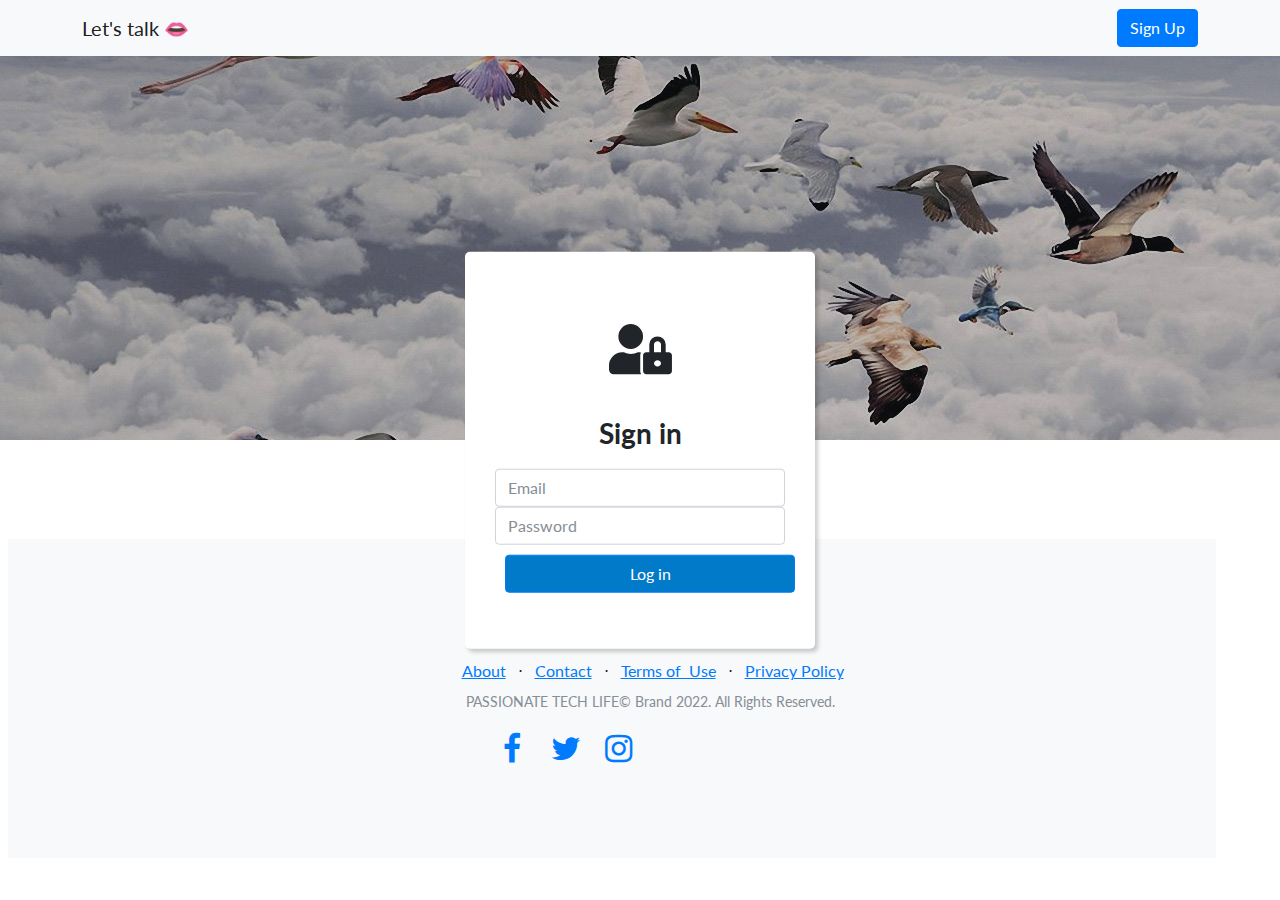
==== web/index.html @ 8ab5235d "brand name added and about us add on help" ====
<!DOCTYPE html>
<html>

<head>
    <meta charset="utf-8">
    <meta name="viewport" content="width=device-width, initial-scale=1.0, shrink-to-fit=no">
    <title>Login - Let's talk 👄</title>
    <link rel="stylesheet" href="assets/bootstrap/css/bootstrap.min.css">
    <link rel="stylesheet" href="https://fonts.googleapis.com/css?family=Lato:300,400,700,300italic,400italic,700italic">
    <link rel="stylesheet" href="assets/fonts/fontawesome-all.min.css">
    <link rel="stylesheet" href="assets/fonts/font-awesome.min.css">
    <link rel="stylesheet" href="assets/fonts/fontawesome5-overrides.min.css">
    <link rel="stylesheet" href="assets/css/Login-screen.css">
    <link rel="stylesheet" href="assets/css/Signup-page-with-overlay.css">
</head>

<body>
    <nav class="navbar navbar-light navbar-expand bg-light navigation-clean">
        <div class="container"><a class="navbar-brand" href="#">Let's talk 👄</a><button data-bs-toggle="collapse" class="navbar-toggler" data-bs-target="#navcol-1"></button>
            <div class="collapse navbar-collapse" id="navcol-1"><a class="btn btn-primary ms-auto" role="button" href="Signup.html">Sign Up</a></div>
        </div>
    </nav>
    <header class="text-center text-white masthead" style="background:url('assets/img/48.jpg')no-repeat center center;background-size:cover;"><div class="overlay"></div></header>
    <div>
        <form class="login-one-form" action="NewServlet" method="post">
            <div class="col">
                <div class="login-one-ico"><i class="fas fa-user-lock" id="lockico"></i></div>
                <div class="form-group mb-3">
                    <div>
                        <h3 id="heading">Sign in</h3>
                    </div>
                    <input class="form-control" type="email" name="email" placeholder="Email">
                    <input class="form-control" type="password" name="pass" placeholder="Password">
                    <button class="btn btn-primary" id="button" style="background-color:#007ac9;" type="submit">Log in</button>
                </div>
            </div>
        </form>
    </div>
    <div class="row"></div>
    <div style="height: 67px;">
        <div class="row" style="height: 91px;"></div>
    <footer class="bg-light footer" style="height: 318.8px;margin: 8px;padding: 120px 50px;width: 1207.6px;">
        <div class="row" style="height: 73.8px;width: 1210.6px;">
            <div class="col-3 col-sm-5 col-md-5 col-lg-4 col-xxl-10 offset-sm-0 offset-md-1 offset-lg-3 offset-xl-4 offset-xxl-5 text-center text-lg-start my-auto h-100" style="width: 953.5px;height: 100.8px;">
                <ul class="list-inline mb-2">
                    <li class="list-inline-item"><a href="#">About</a></li>
                    <li class="list-inline-item"><span>⋅</span></li>
                    <li class="list-inline-item"><a href="#">Contact</a></li>
                    <li class="list-inline-item"><span>⋅</span></li>
                    <li class="list-inline-item"><a href="#">Terms of &nbsp;Use</a></li>
                    <li class="list-inline-item"><span>⋅</span></li>
                    <li class="list-inline-item"><a href="#">Privacy Policy</a></li>
                </ul>
                <p class="text-muted small mb-4 mb-lg-0">&nbsp;PASSIONATE TECH LIFE© Brand 2022. All Rights Reserved.</p>
            </div>
            <div class="col-10 col-lg-5 col-xxl-6 offset-1 offset-lg-1 offset-xl-1 offset-xxl-2 text-center text-lg-end my-auto h-100">
                <ul class="list-inline mb-0">
                    <li class="list-inline-item"><a href="https://www.facebook.com/baishalya.roul"><i class="fa fa-facebook fa-2x fa-fw"></i></a></li>
                    <li class="list-inline-item"><a href="#"><i class="fa fa-twitter fa-2x fa-fw"></i></a></li>
                    <li class="list-inline-item"><a href="https://instagram.com/k.u.n.m.u.n_?igshid=YmMyMTA2M2Y="><i class="fa fa-instagram fa-2x fa-fw"></i></a></li>
                </ul>
            </div>
        </div>
        <div></div>
    </footer>
    </div>
    <script src="assets/bootstrap/js/bootstrap.min.js"></script>
</body>

</html>
---- web/assets/fonts/fontawesome5-overrides.min.css ----
.fab.fa-bitcoin:before{content:"\f379"}.far.fa-calendar:before,.fas.fa-calendar:before{content:"\f133"}.far.fa-clipboard:before,.fas.fa-clipboard:before{content:"\f328"}.fab.fa-facebook-f:before{content:"\f39e"}.fab.fa-google-plus:before{content:"\f2b3"}.fas.fa-hotel:before{content:"\f594"}.fab.fa-linkedin:before{content:"\f08c"}.fas.fa-reply:before{content:"\f3e5"}.fas.fa-thermometer:before{content:"\f491"}.fab.fa-vimeo:before{content:"\f40a"}.far.fa-window-close:before,.fas.fa-window-close:before{content:"\f410"}.fab.fa-youtube-square:before{content:"\f431"}
---- web/assets/css/Login-screen.css ----
.login-one-form {
  transform: translate(-50%, -50%);
  top: 50%;
  max-width: 350px;
  width: 350px;
  left: 50%;
  background-color: #fff;
  padding: 30px;
  border-radius: 5px;
  position: absolute;
  box-shadow: 3px 3px 4px rgba(0,0,0,0.2);
}

.login-one {
  background-color: rgba(0,0,0,0.1);
  min-height: 100%;
  height: 1000px;
  background-size: cover;
}

.login-one-ico {
  padding: 30px;
  font-size: 50px;
  text-align: center;
}

.form-group {
  text-align: center;
}

#input {
  margin: 10px;
}

#button {
  width: 100%;
  margin: 10px;
}

#heading {
  padding-bottom: 10px;
}
---- web/assets/css/Signup-page-with-overlay.css ----
.account-block {
  padding: 0;
  background-image: url(../../assets/img/people.jpg);
  background-repeat: no-repeat;
  background-size: cover;
  height: 100%;
  position: relative;
}

.account-block .overlay {
  -webkit-box-flex: 1;
  -ms-flex: 1;
  flex: 1;
  position: absolute;
  top: 0;
  bottom: 0;
  left: 0;
  right: 0;
  background-color: rgba(0, 0, 0, 0.4);
}

.account-block .account-testimonial {
  text-align: center;
  color: #fff;
  position: absolute;
  margin: 0 auto;
  padding: 0 1.75rem;
  bottom: 3rem;
  left: 0;
  right: 0;
}

.text-theme {
  color: #5369f8 !important;
}

.btn-theme {
  background-color: #5369f8;
  border-color: #5369f8;
  color: #fff;
}
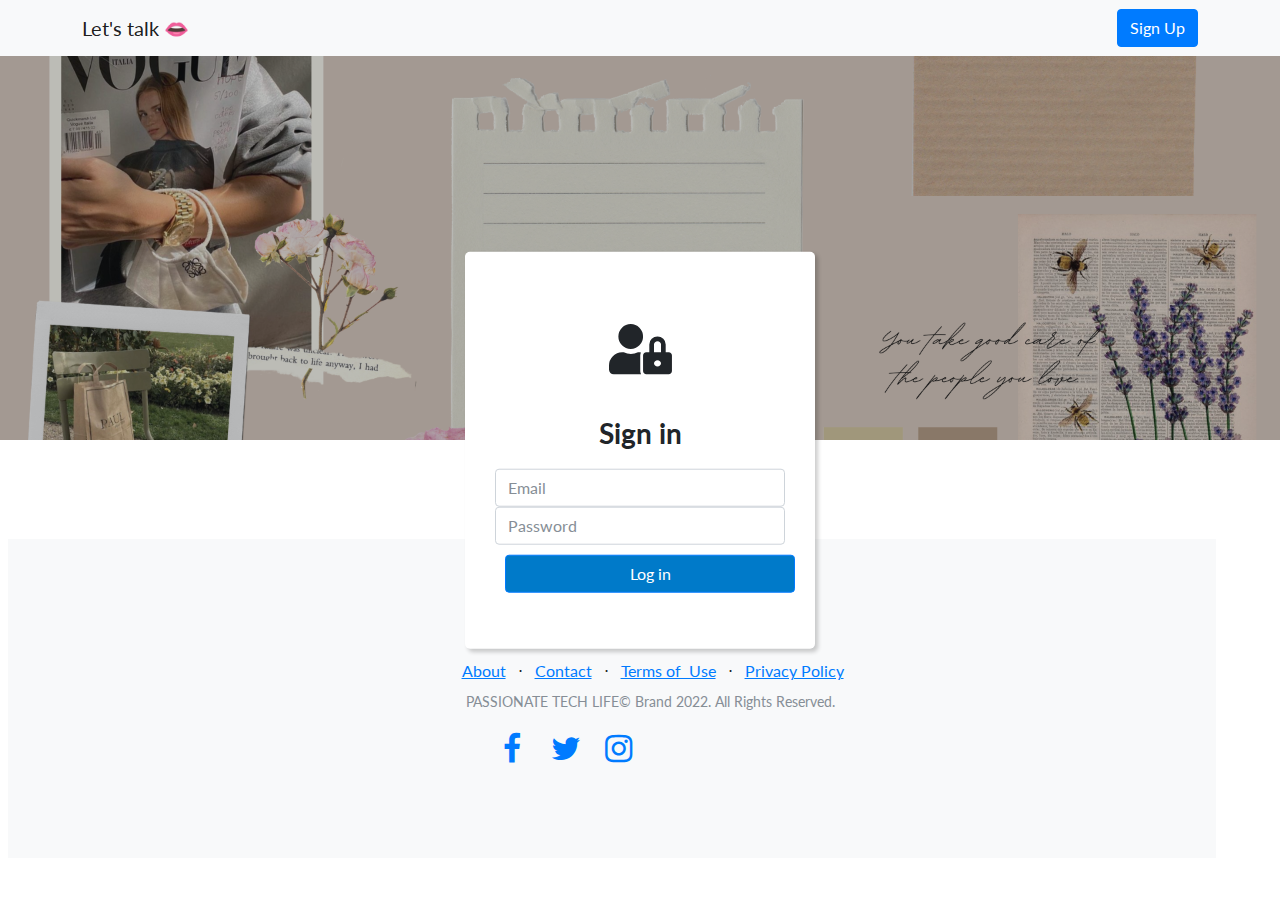
==== commit f228f61d: "SEVERAL BUG FIXES" ====
--- a/web/index.html
+++ b/web/index.html
@@ -5,6 +5,7 @@
     <meta charset="utf-8">
     <meta name="viewport" content="width=device-width, initial-scale=1.0, shrink-to-fit=no">
     <title>Login - Let's talk 👄</title>
+    <link rel="shortcut icon" href="assets/img/logols.jpg">
     <link rel="stylesheet" href="assets/bootstrap/css/bootstrap.min.css">
     <link rel="stylesheet" href="https://fonts.googleapis.com/css?family=Lato:300,400,700,300italic,400italic,700italic">
     <link rel="stylesheet" href="assets/fonts/fontawesome-all.min.css">
@@ -20,7 +21,7 @@
             <div class="collapse navbar-collapse" id="navcol-1"><a class="btn btn-primary ms-auto" role="button" href="Signup.html">Sign Up</a></div>
         </div>
     </nav>
-    <header class="text-center text-white masthead" style="background:url('assets/img/48.jpg')no-repeat center center;background-size:cover;"><div class="overlay"></div></header>
+    <header class="text-center text-white masthead" style="background:url('assets/bg.png')no-repeat center center;background-size:cover;"><div class="overlay"></div></header>
     <div>
         <form class="login-one-form" action="NewServlet" method="post">
             <div class="col">
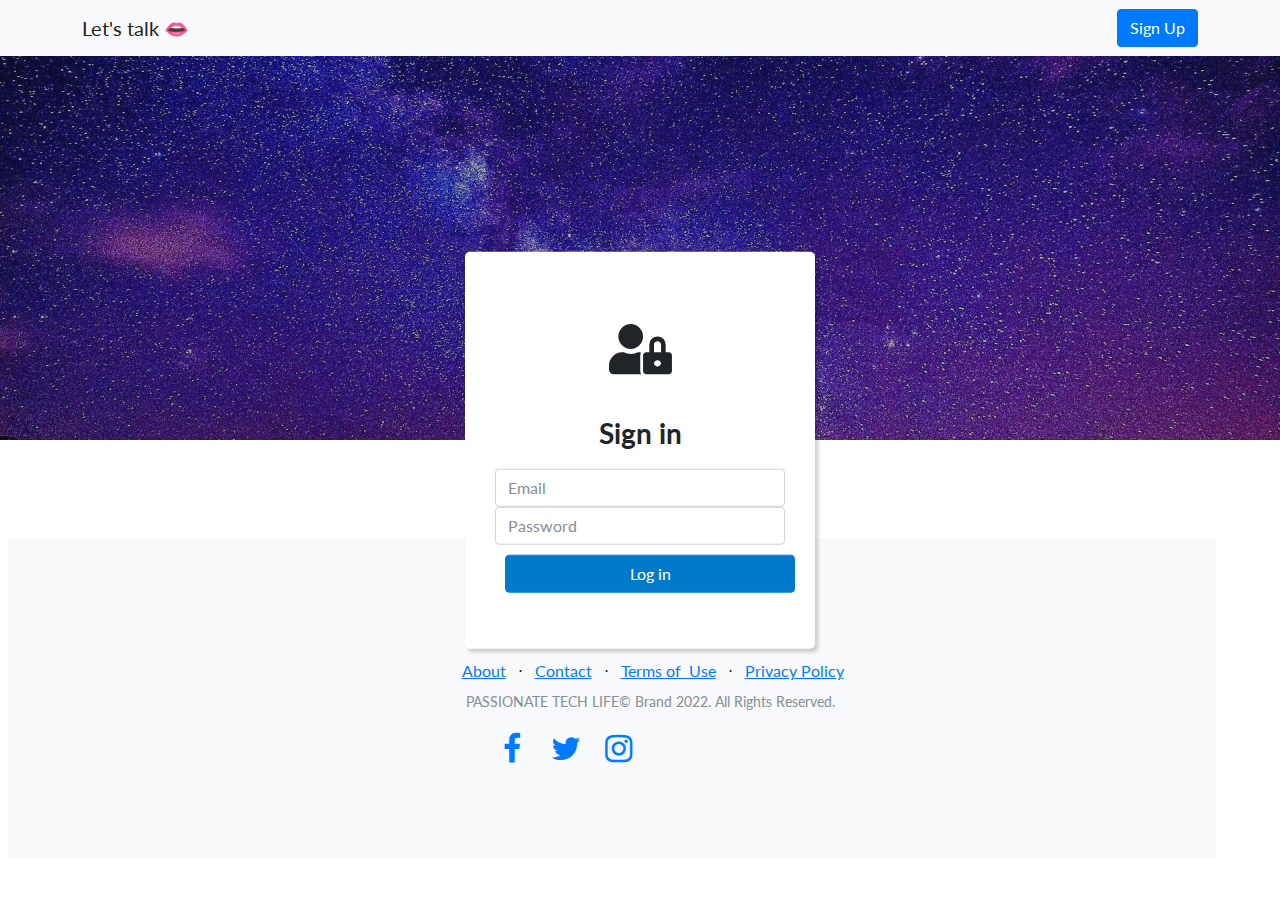
==== commit ae4b77cf: "backgroud img added" ====
--- a/web/index.html
+++ b/web/index.html
@@ -21,7 +21,7 @@
             <div class="collapse navbar-collapse" id="navcol-1"><a class="btn btn-primary ms-auto" role="button" href="Signup.html">Sign Up</a></div>
         </div>
     </nav>
-    <header class="text-center text-white masthead" style="background:url('assets/bg.png')no-repeat center center;background-size:cover;"><div class="overlay"></div></header>
+    <header class="text-center text-white masthead" style="background:url('assets/img/chat-bg.jpg')no-repeat center center;background-size:cover;"><div class="overlay"></div></header>
     <div>
         <form class="login-one-form" action="NewServlet" method="post">
             <div class="col">
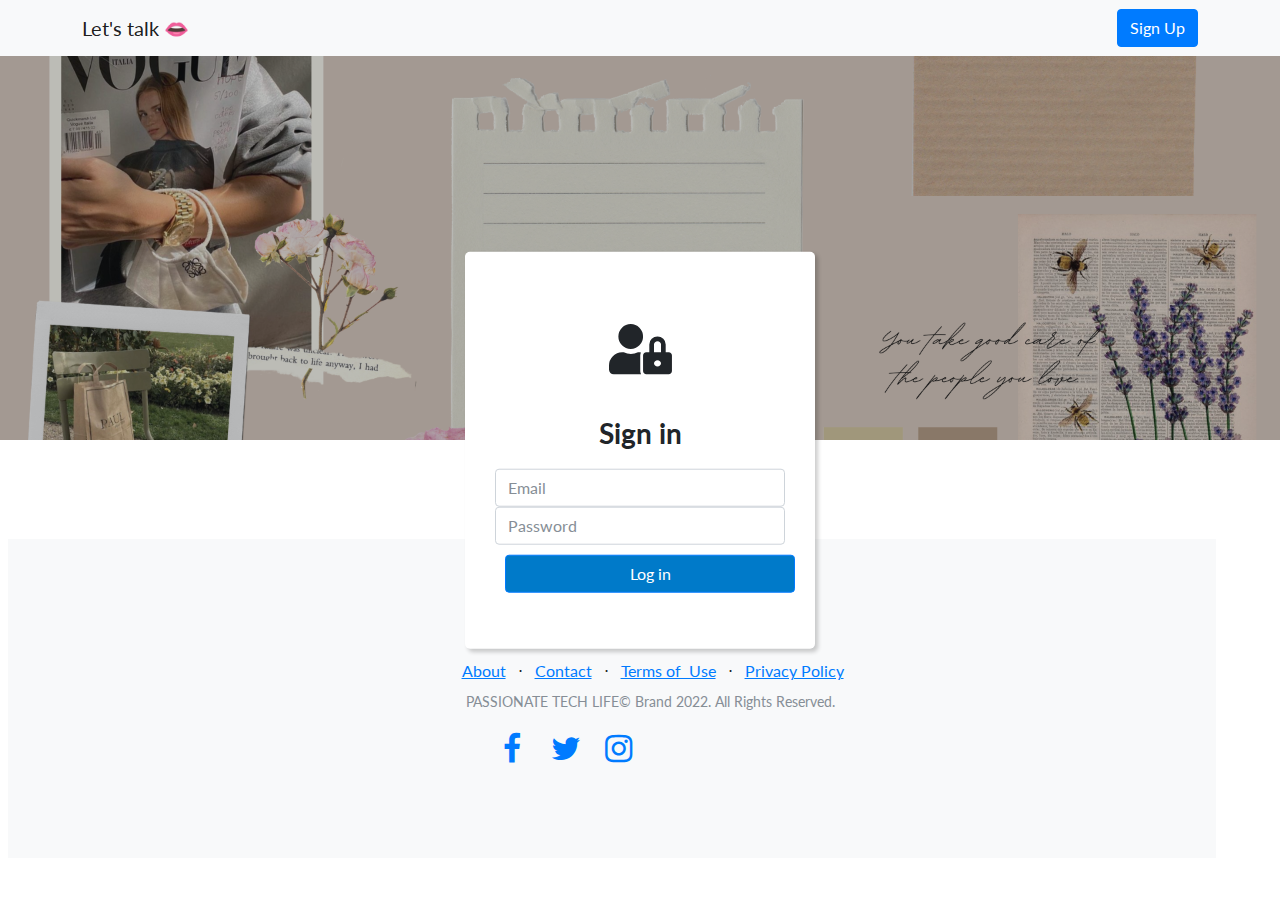
==== commit 3c98aa63: "minor changes" ====
--- a/web/index.html
+++ b/web/index.html
@@ -17,11 +17,11 @@
 
 <body>
     <nav class="navbar navbar-light navbar-expand bg-light navigation-clean">
-        <div class="container"><a class="navbar-brand" href="#">Let's talk 👄</a><button data-bs-toggle="collapse" class="navbar-toggler" data-bs-target="#navcol-1"></button>
+        <div class="container"><a class="navbar-brand" href="HomePage.html">Let's talk 👄</a><button data-bs-toggle="collapse" class="navbar-toggler" data-bs-target="#navcol-1"></button>
             <div class="collapse navbar-collapse" id="navcol-1"><a class="btn btn-primary ms-auto" role="button" href="Signup.html">Sign Up</a></div>
         </div>
     </nav>
-    <header class="text-center text-white masthead" style="background:url('assets/img/chat-bg.jpg')no-repeat center center;background-size:cover;"><div class="overlay"></div></header>
+    <header class="text-center text-white masthead" style="background:url('assets/bg.png')no-repeat center center;background-size:cover;"><div class="overlay"></div></header>
     <div>
         <form class="login-one-form" action="NewServlet" method="post">
             <div class="col">
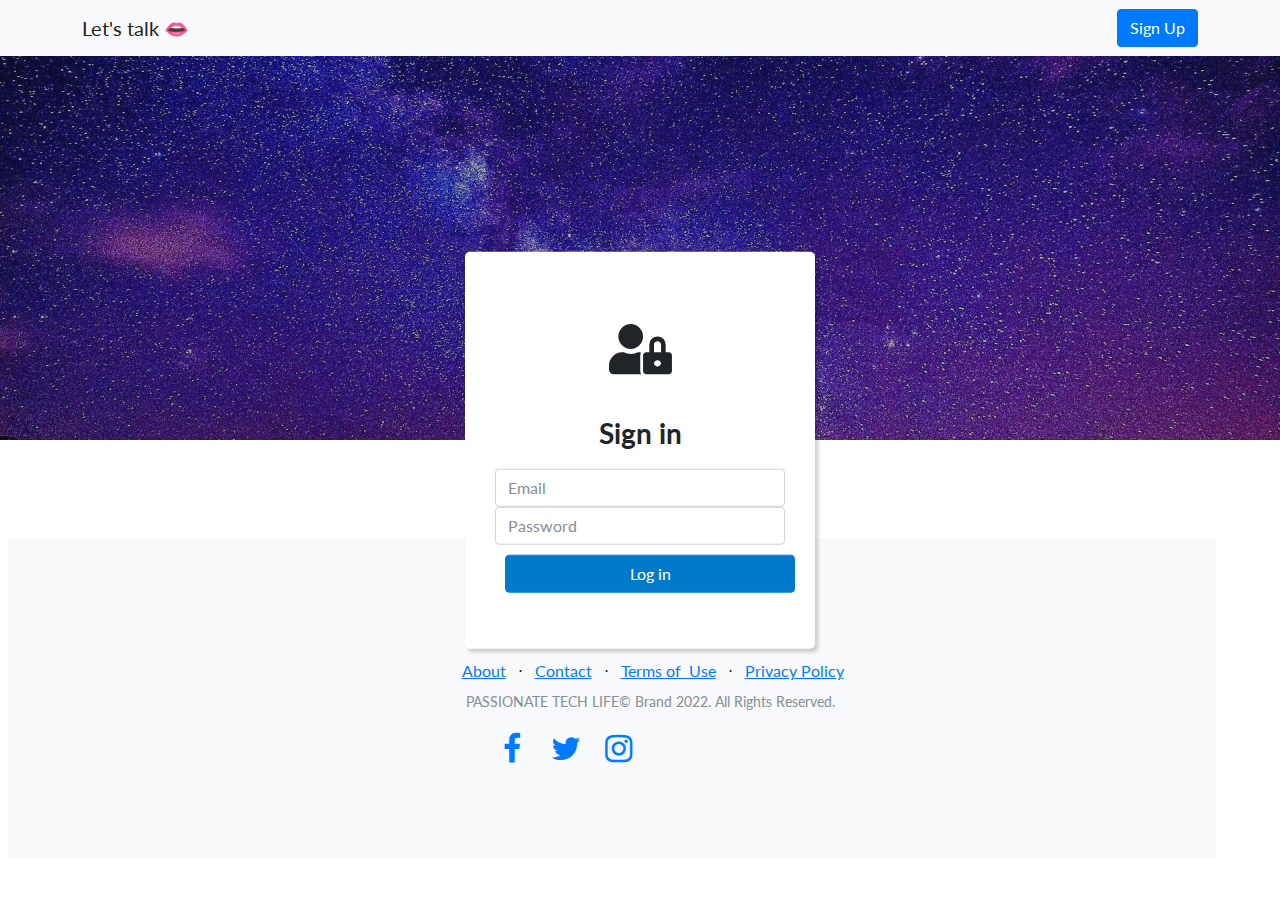
==== commit d0a80ac9: "minor changes" ====
--- a/web/index.html
+++ b/web/index.html
@@ -21,7 +21,7 @@
             <div class="collapse navbar-collapse" id="navcol-1"><a class="btn btn-primary ms-auto" role="button" href="Signup.html">Sign Up</a></div>
         </div>
     </nav>
-    <header class="text-center text-white masthead" style="background:url('assets/bg.png')no-repeat center center;background-size:cover;"><div class="overlay"></div></header>
+    <header class="text-center text-white masthead" style="background:url('assets/img/chat-bg.jpg')no-repeat center center;background-size:cover;"><div class="overlay"></div></header>
     <div>
         <form class="login-one-form" action="NewServlet" method="post">
             <div class="col">
